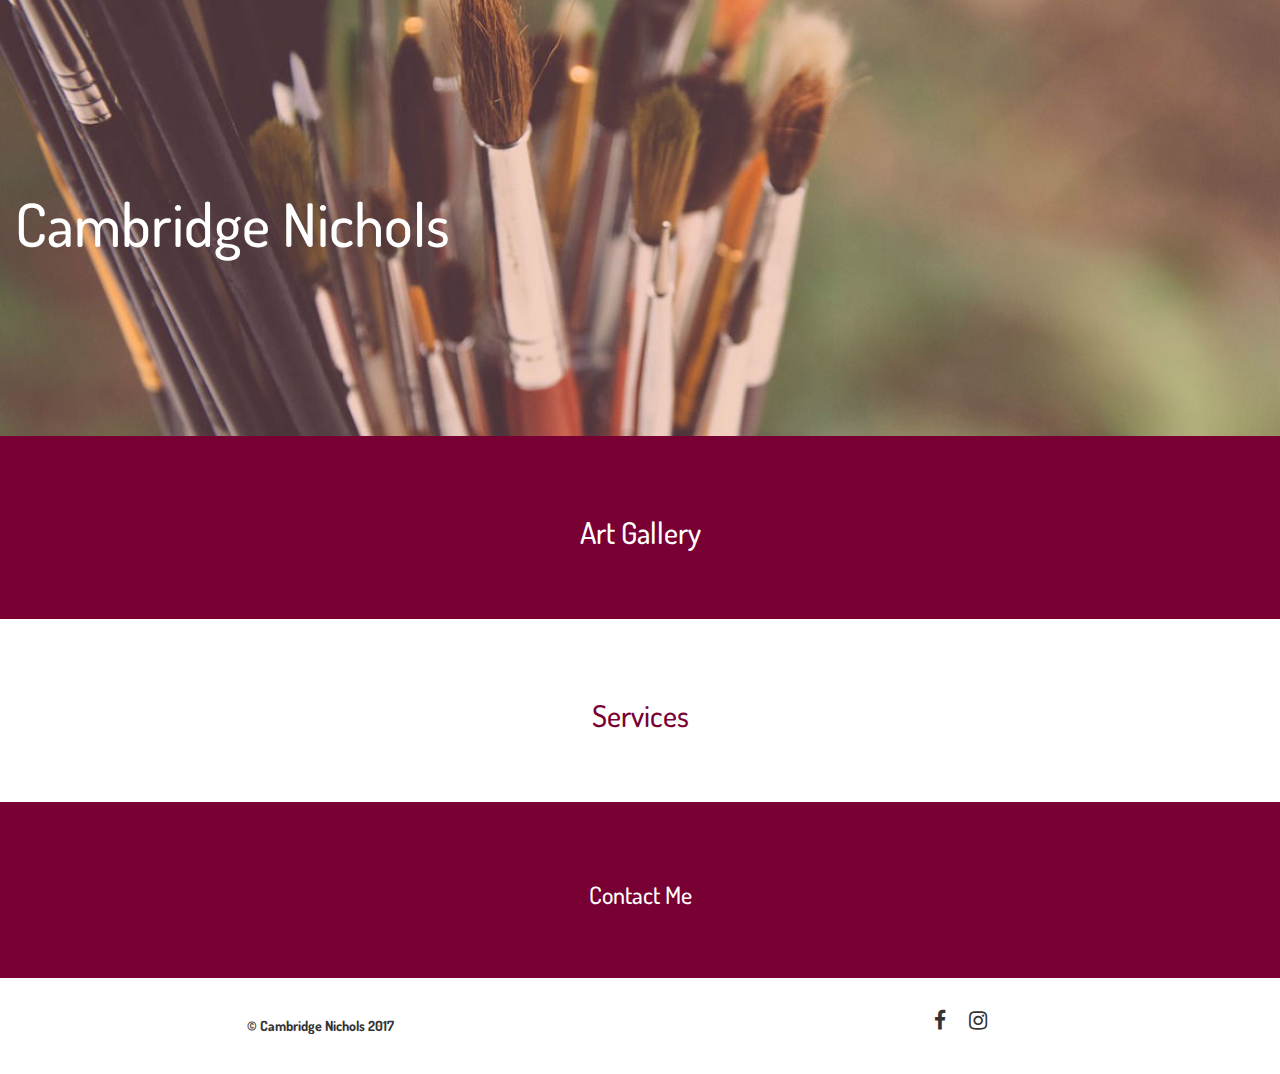
==== index.html @ 4145ad75 "initial commit" ====
<!DOCTYPE html>
<html>
  <head>
    <link rel="stylesheet" href="https://maxcdn.bootstrapcdn.com/bootstrap/3.3.7/css/bootstrap.min.css" integrity="sha384-BVYiiSIFeK1dGmJRAkycuHAHRg32OmUcww7on3RYdg4Va+PmSTsz/K68vbdEjh4u" crossorigin="anonymous">
    <link href="./resources/font-awesome-4.7.0/css/font-awesome.min.css" rel="stylesheet">
    <link href="./resources/style.css" type="text/css" rel="stylesheet">
    <meta charset="utf-8">
    <title></title>
  </head>
  <body>
    <div class="about section">
      <div class="container-fluid">
        <h1>Cambridge Nichols</h1>
        <p></p>
      </div>
    </div>
      <div class="art section">
        <div class="container-fluid">
        <h2><a href="#"> Art Gallery </a></h2>
        <p></p>
      </div>
    </div>
    <div class="services section">
      <div class="container-fluid">
        <h2><a href="#"> Services </a></h2>
      </div>
    </div>
    <div class="contact section">
      <div class="container-fluid">
        <h3><a href="#"> Contact Me </a></h3>
        <p></p>
      </div>
    </div>
    <div class="footer">
      <div class="container-fluid">
        <div class="row">
        <div class="copyright col-lg-6">
          <h5> &copy; Cambridge Nichols 2017 </h5>
        </div>
        <div class="follow-me col-lg-6">
          <i class="fa fa-facebook fa-lg"></i>
          <i class="fa fa-instagram fa-lg"></i>
        </div>
      </div>
    </div>
  </div>
  </body>
</html>
---- resources/style.css ----
/* Cambridge Art Gallery */


/*    Global   */


@import url('https://fonts.googleapis.com/css?family=Dosis:200,400,700');


body{
  font-size: 16px;
}

html{
  margin: 0;
  padding: 0;
}

h1{
  font-size: 6rem;
  text-align: left;
  font-family: 'Dosis', sans-serif;
  color: rgb(255, 255, 255);
}

h2{
  font-family: 'Dosis', sans-serif;
}

h3{
  font-family: 'Dosis', sans-serif;
}

.section{
  padding: 6rem 0;
  text-align: center;
}

.section a{
  color: rgb(255, 255, 255);
  text-decoration: none;
}





/* About Section */

.about{
  padding: 17rem 0;
  width: 100%;
  background-color: red;
  background-image: url("paint-brushes.jpg");
  background-position: center;
  background-repeat: no-repeat;
  background-size: cover;
}




/* Art Gallery Section */

.art{
  background-color: rgb(120, 0, 50);
}





/* Services Section */

.services{
  background-color: rgb(255, 255, 255);
}

.services a{
  color: rgb(120, 0, 50);
}




/* Contact Section */

.contact{
  background-color: rgb(120, 0, 50);
}

.contact a{
  color: rgb(255, 255, 255);
}


/* Footer Section */

.footer{
  font-family: 'Dosis', sans-serif;
  text-align: center;
  padding: 3rem 0;
}

.footer h5{
  font-weight: bold;
}

.follow-me i{
   padding: 0 1rem;
}
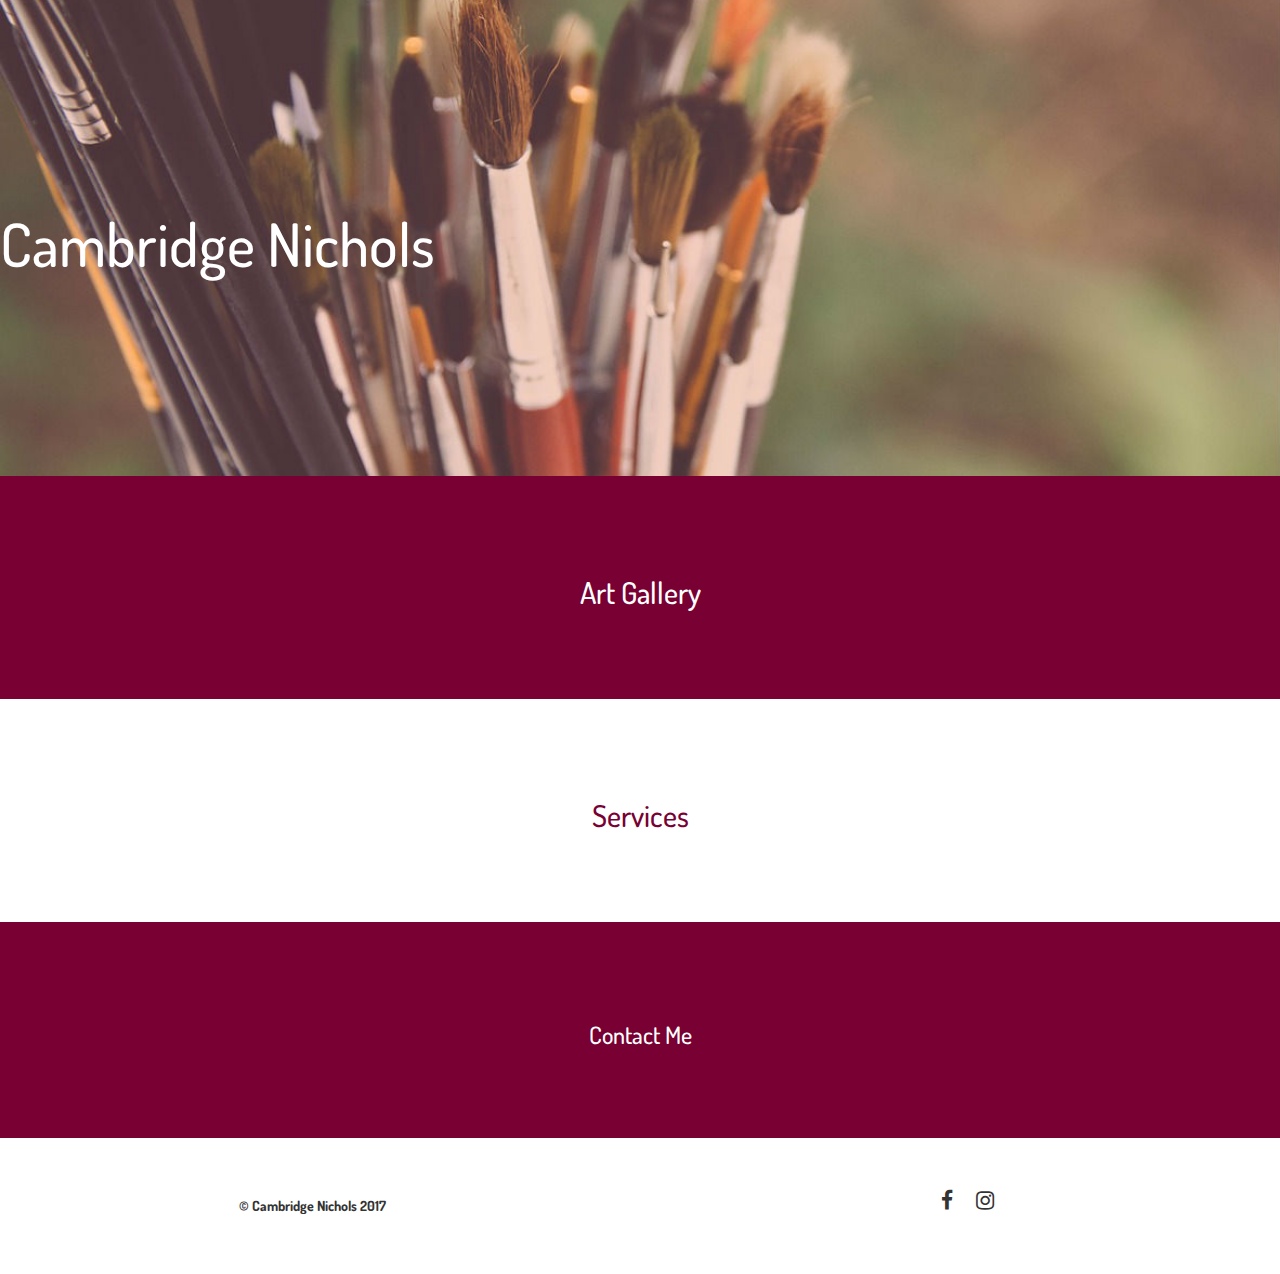
==== commit 2c1d77bf: "continue fixing gallery.html, add navigation to page, create better color scheme" ====
--- a/index.html
+++ b/index.html
@@ -16,7 +16,7 @@
     </div>
       <div class="art section">
         <div class="container-fluid">
-        <h2><a href="#"> Art Gallery </a></h2>
+        <h2><a href="gallery.html"> Art Gallery </a></h2>
         <p></p>
       </div>
     </div>
--- a/resources/style.css
+++ b/resources/style.css
@@ -109,3 +109,35 @@
 .follow-me i{
    padding: 0 1rem;
 }
+
+
+
+/* =================================================================================== */
+/*                      Art Gallery Index Page                                 */
+
+.img-gallery img{
+  max-width: 275px;
+  max-height: 250px;
+  border: 3px solid black;
+}
+
+.bg{
+  background-color: rgb(201, 196, 201);
+}
+
+.col-sm-12{
+  padding: 5px;
+}
+
+.col-md-3{
+  padding: 5px;
+}
+
+.col-md-4{
+  padding: 5px;
+}
+
+.container-fluid{
+  text-align: center;
+  padding: 20px 0;
+}
